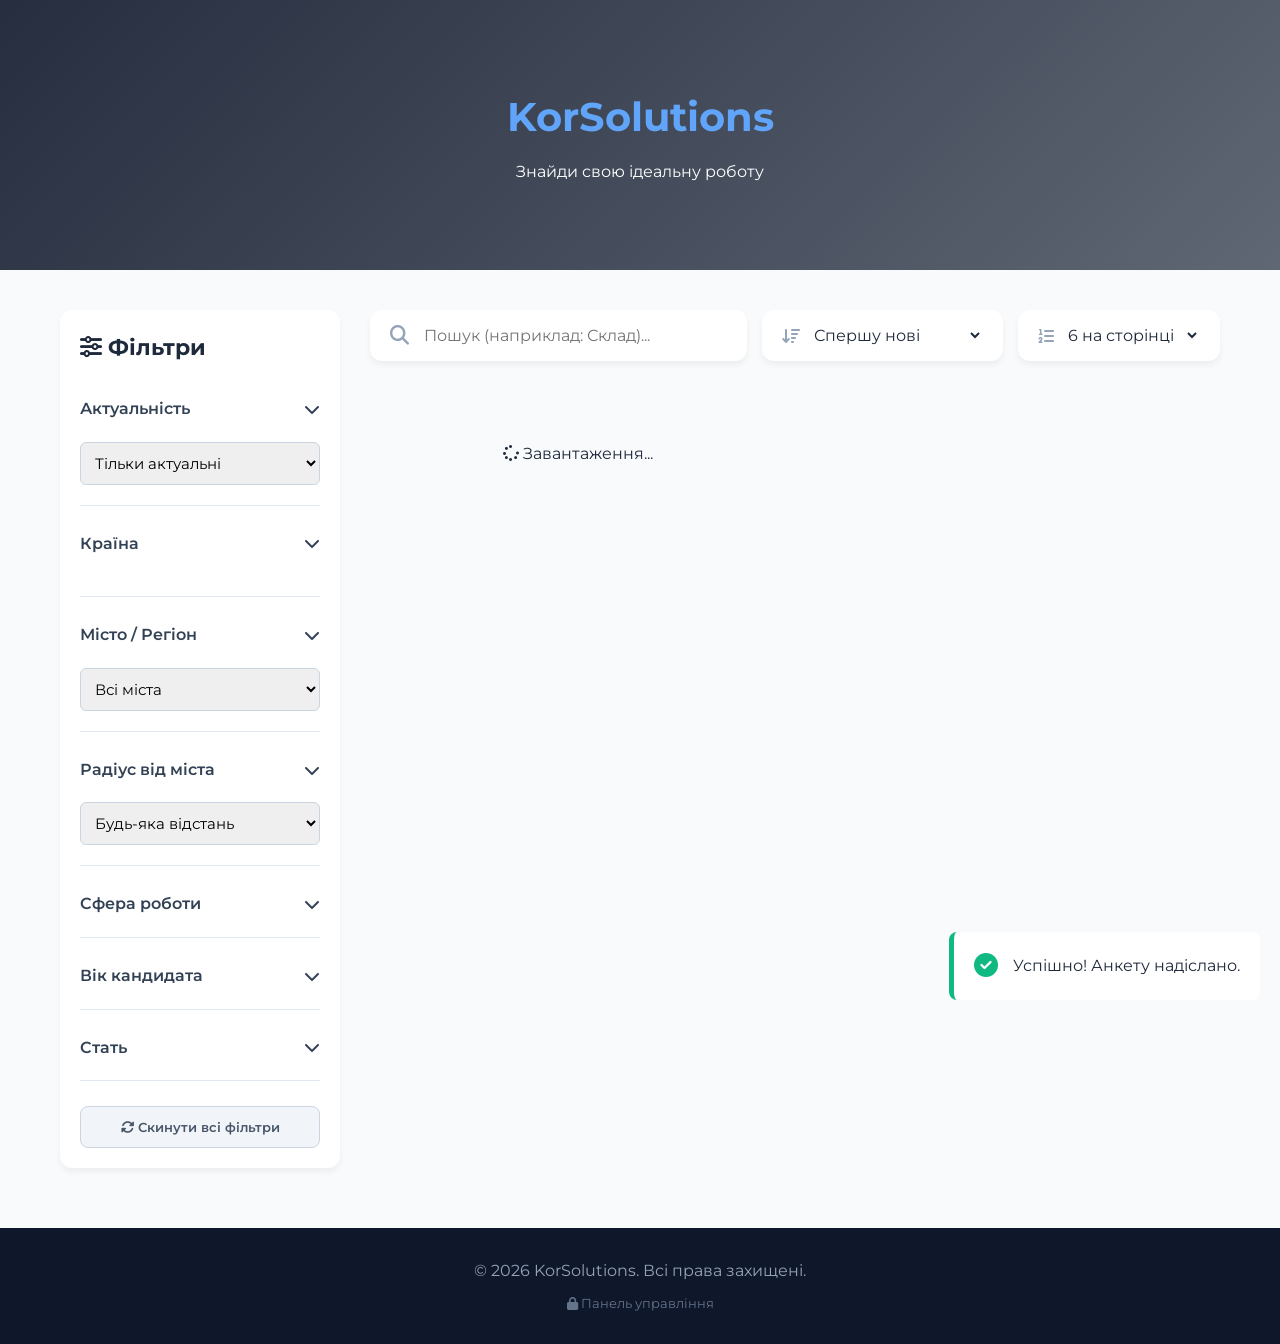
==== index.html @ 3c947443 "Enhance index.html with layout and filter sections Added HTML structure for the main content, filter" ====
<!DOCTYPE html>
<html lang="uk">
<head>
    <meta charset="UTF-8">
    <meta name="viewport" content="width=device-width, initial-scale=1.0">
    <title>KorSolutions - Робота за кордоном</title>
    <link href="https://fonts.googleapis.com/css2?family=Montserrat:wght@400;600;700&display=swap" rel="stylesheet">
    <link rel="stylesheet" href="https://cdnjs.cloudflare.com/ajax/libs/font-awesome/6.4.0/css/all.min.css">
    <link rel="stylesheet" href="style.css">
</head>
<body>

    <header class="hero mini-hero">
        <div class="hero-overlay"></div>
        <div class="hero-content">
            <h1 class="logo-text">KorSolutions</h1>
            <p class="hero-subtitle">Знайди свою ідеальну роботу</p>
        </div>
    </header>

    <div class="container layout">
        <button class="mobile-filter-btn" onclick="toggleSidebar()"><i class="fas fa-filter"></i> Показати фільтри</button>

        <aside class="sidebar" id="sidebar">
            <div class="sidebar-header" ondblclick="toggleSecretFilter()" title="Подвійний клік приховує таємницю..." style="cursor: pointer;">
                <h3><i class="fas fa-sliders-h"></i> Фільтри</h3>
                <button class="close-sidebar" onclick="toggleSidebar()">&times;</button>
            </div>

            <div class="filter-section" id="secretPartnerDiv" style="display: none; background: #fff1f2; padding: 10px; border-radius: 8px; border: 1px dashed #f43f5e;">
                <div class="filter-header">
                    <span style="color: #e11d48; font-weight: 700;"><i class="fas fa-user-secret"></i> Код партнера</span>
                </div>
                <div class="filter-body open">
                    <input type="text" id="partnerFilterInput" class="form-select" placeholder="Введіть код..." oninput="applyFilters()">
                </div>
            </div>

            <div class="filter-section">
                <div class="filter-header" onclick="toggleAccordion('statusAcc')">
                    <span>Актуальність</span> <i class="fas fa-chevron-down"></i>
                </div>
                <div class="filter-body open" id="statusAcc">
                    <select id="statusFilter" class="form-select" onchange="applyFilters()">
                        <option value="Всі">Всі вакансії</option>
                        <option value="Актуальна" selected>Тільки актуальні</option>
                        <option value="Неактуальна">Архів (Неактуальні)</option>
                    </select>
                </div>
            </div>

            <div class="filter-section">
                <div class="filter-header" onclick="toggleAccordion('countryAcc')">
                    <span>Країна</span> <i class="fas fa-chevron-down"></i>
                </div>
                <div class="filter-body open" id="countryAcc">
                    <div id="dynamicCountries"></div>
                </div>
            </div>

            <div class="filter-section">
                <div class="filter-header" onclick="toggleAccordion('cityAcc')">
                    <span>Місто / Регіон</span> <i class="fas fa-chevron-down"></i>
                </div>
                <div class="filter-body open" id="cityAcc">
                    <select id="cityFilter" class="form-select" onchange="applyFilters()">
                        <option value="Всі">Всі міста</option>
                        </select>
                </div>
            </div>

            <div class="filter-section">
                <div class="filter-header" onclick="toggleAccordion('radiusAcc')">
                    <span>Радіус від міста</span> <i class="fas fa-chevron-down"></i>
                </div>
                <div class="filter-body open" id="radiusAcc">
                    <select id="radiusFilter" class="form-select" onchange="applyFilters()">
                        <option value="Будь-який">Будь-яка відстань</option>
                        <option value="0">Точно в місті (0 км)</option>
                        <option value="10">До 10 км</option>
                        <option value="30">До 30 км</option>
                        <option value="50">До 50 км</option>
                        <option value="100">До 100 км</option>
                    </select>
                </div>
            </div>

            <div class="filter-section">
                <div class="filter-header" onclick="toggleAccordion('categoryAcc')">
                    <span>Сфера роботи</span> <i class="fas fa-chevron-down"></i>
                </div>
                <div class="filter-body" id="categoryAcc">
                    <div id="dynamicCategories"></div>
                </div>
            </div>
            
            <div class="filter-section">
                <div class="filter-header" onclick="toggleAccordion('ageAcc')">
                    <span>Вік кандидата</span> <i class="fas fa-chevron-down"></i>
                </div>
                <div class="filter-body" id="ageAcc">
                    <label><input type="checkbox" id="minorsOnlyFilter" onchange="applyFilters()"> Тільки для неповнолітніх (до 18)</label>
                    <hr style="border: 0; border-top: 1px solid #e2e8f0; margin: 5px 0;">
                    <div id="dynamicAges"></div>
                </div>
            </div>

            <div class="filter-section">
                <div class="filter-header" onclick="toggleAccordion('genderAcc')">
                    <span>Стать</span> <i class="fas fa-chevron-down"></i>
                </div>
                <div class="filter-body" id="genderAcc">
                    <label><input type="checkbox" value="Чоловіки" class="filter-cb" data-type="genders"> Чоловіки</label>
                    <label><input type="checkbox" value="Жінки" class="filter-cb" data-type="genders"> Жінки</label>
                    <label><input type="checkbox" value="Сімейні пари" class="filter-cb" data-type="genders"> Сімейні пари</label>
                </div>
            </div>

            <button class="btn-reset" onclick="resetFilters()"><i class="fas fa-sync-alt"></i> Скинути всі фільтри</button>
        </aside>

        <main class="main-content">
            
            <div class="content-controls">
                <div class="search-box">
                    <i class="fas fa-search"></i>
                    <input type="text" id="searchInput" placeholder="Пошук (наприклад: Склад)...">
                </div>
                <div style="display: flex; gap: 15px;">
                    <div class="sort-box">
                        <i class="fas fa-sort-amount-down"></i>
                        <select id="sortSelect" onchange="applyFilters()">
                            <option value="date-desc">Спершу нові</option>
                            <option value="date-asc">Спершу старі</option>
                            <option value="name-asc">За алфавітом (А-Я)</option>
                        </select>
                    </div>
                    <div class="sort-box">
                        <i class="fas fa-list-ol"></i>
                        <select id="perPageSelect" onchange="changePerPage()">
                            <option value="6">6 на сторінці</option>
                            <option value="12">12 на сторінці</option>
                            <option value="24">24 на сторінці</option>
                        </select>
                    </div>
                </div>
            </div>

            <div id="activeTags" class="active-tags"></div>
            <div id="jobList" class="jobs-grid"></div>
            <div id="pagination" class="pagination"></div>

        </main>
    </div>

    <div id="jobModal" class="modal">
        <div class="modal-content">
            <span class="close-modal" onclick="closeModal()">&times;</span>
            <h2 id="modalJobTitle">Відгук на вакансію</h2>
            <form id="modalTgForm">
                <div class="input-group">
                    <i class="fas fa-user"></i>
                    <input type="text" id="modalName" placeholder="Ваше ім'я та прізвище" required>
                </div>
                <div class="input-group">
                    <i class="fas fa-phone"></i>
                    <input type="tel" id="modalPhone" placeholder="Номер телефону" required>
                </div>
                <button type="submit" class="btn-submit">Підтвердити відгук</button>
            </form>
        </div>
    </div>

    <div id="toast" class="toast">
        <div class="toast-icon"><i class="fas fa-check-circle"></i></div>
        <div class="toast-text">
            <span class="toast-title" id="toastTitle">Успішно!</span>
            <span class="toast-desc" id="toastDesc">Анкету надіслано.</span>
        </div>
    </div>

    <footer class="site-footer">
        <p>&copy; 2026 KorSolutions. Всі права захищені.</p>
        <a href="admin.html" class="admin-link"><i class="fas fa-lock"></i> Панель управління</a>
    </footer>

    <script src="script.js"></script>
</body>
</html>
---- style.css ----
* { box-sizing: border-box; margin: 0; padding: 0; }
body { font-family: 'Montserrat', sans-serif; background-color: #f8fafc; color: #1e293b; line-height: 1.6; }
.container { max-width: 1200px; margin: 0 auto; padding: 0 20px; }

.hero.mini-hero { background: url('https://images.unsplash.com/photo-1486406146926-c627a92ad1ab?q=80&w=1200') center/cover; height: 30vh; min-height: 250px; position: relative; display: flex; align-items: center; justify-content: center; text-align: center; color: white; }
.hero-overlay { position: absolute; top: 0; left: 0; width: 100%; height: 100%; background: linear-gradient(135deg, rgba(15, 23, 42, 0.9), rgba(30, 41, 59, 0.7)); }
.hero-content { position: relative; z-index: 2; }
.logo-text { font-size: 2.5rem; font-weight: 700; color: #60a5fa; margin-bottom: 10px; }

.layout { display: flex; gap: 30px; margin-top: 40px; margin-bottom: 60px; align-items: flex-start; }

/* Сайдбар */
.sidebar { width: 280px; flex-shrink: 0; background: white; border-radius: 12px; padding: 20px; box-shadow: 0 4px 6px rgba(0,0,0,0.05); }
.sidebar-header { display: flex; justify-content: space-between; align-items: center; margin-bottom: 20px; font-size: 1.2rem; font-weight: 700; }
.close-sidebar { display: none; background: none; border: none; font-size: 1.5rem; cursor: pointer; color: #64748b; }
.filter-section { border-bottom: 1px solid #e2e8f0; margin-bottom: 15px; padding-bottom: 10px; }
.filter-header { display: flex; justify-content: space-between; align-items: center; cursor: pointer; font-weight: 600; color: #334155; padding: 10px 0; }
.filter-body { display: none; padding-top: 10px; padding-bottom: 10px; flex-direction: column; gap: 8px; }
.filter-body.open { display: flex; }
.filter-body label { display: flex; align-items: center; gap: 10px; font-size: 0.95rem; color: #475569; cursor: pointer; }
.filter-body input[type="checkbox"] { width: 16px; height: 16px; cursor: pointer; accent-color: #3b82f6; }
.form-select { width: 100%; padding: 10px; border-radius: 6px; border: 1px solid #cbd5e1; outline: none; font-family: inherit; font-size: 0.95rem; }

.btn-reset { width: 100%; background: #f1f5f9; border: 1px solid #cbd5e1; color: #475569; padding: 12px; border-radius: 8px; font-weight: 600; cursor: pointer; transition: 0.2s; margin-top: 10px; font-family: inherit; }
.btn-reset:hover { background: #e2e8f0; color: #1e293b; }

.main-content { flex-grow: 1; min-width: 0; width: 100%; }

/* Пошук і сортування */
.content-controls { display: flex; gap: 15px; margin-bottom: 20px; flex-wrap: wrap; }
.search-box { flex-grow: 1; display: flex; align-items: center; background: white; padding: 15px 20px; border-radius: 12px; box-shadow: 0 4px 6px rgba(0,0,0,0.05); }
.search-box i { color: #94a3b8; font-size: 1.2rem; }
.search-box input { border: none; outline: none; width: 100%; margin-left: 15px; font-size: 1rem; font-family: inherit; }
.sort-box { background: white; padding: 0 20px; border-radius: 12px; box-shadow: 0 4px 6px rgba(0,0,0,0.05); display: flex; align-items: center; gap: 10px; }
.sort-box i { color: #94a3b8; }
.sort-box select { border: none; outline: none; font-family: inherit; font-size: 1rem; color: #1e293b; cursor: pointer; background: transparent; padding: 15px 0; }

.active-tags { display: flex; flex-wrap: wrap; gap: 10px; margin-bottom: 20px; }
.tag { background: #e0f2fe; color: #0369a1; padding: 6px 12px; border-radius: 20px; font-size: 0.85rem; font-weight: 600; display: flex; align-items: center; gap: 8px; }
.tag i { cursor: pointer; }


/* РОБИМО МАКЕТ PINTEREST (Без пустих дірок між картками) */
.jobs-grid { 
    column-count: 2; /* Ділимо на 2 незалежні колонки */
    column-gap: 20px; /* Відстань між колонками */
    width: 100%; 
}

.job-card { 
    background: white; 
    border-radius: 12px; 
    padding: 25px; 
    border: 1px solid #edf2f7; 
    box-shadow: 0 4px 6px -1px rgba(0,0,0,0.05); 
    display: flex; 
    flex-direction: column; 
    justify-content: space-between; 
    min-width: 0; 
    word-wrap: break-word; 
    position: relative; 
    break-inside: avoid; /* Забороняє картці розриватися на дві колонки */
    margin-bottom: 20px; /* Вертикальний відступ підтягує нижню картку ВПРИТУЛ до верхньої */
}
/* ======================================================== */


.job-card.inactive { opacity: 0.7; filter: grayscale(50%); }

.copy-btn { position: absolute; top: 20px; right: 20px; background: #f1f5f9; color: #64748b; border: none; width: 35px; height: 35px; border-radius: 8px; cursor: pointer; transition: 0.2s; display: flex; align-items: center; justify-content: center; font-size: 1.1rem; }
.copy-btn:hover { background: #3b82f6; color: white; }

.status-badge { display: inline-block; padding: 4px 10px; border-radius: 6px; font-size: 0.75rem; font-weight: 700; margin-bottom: 15px; }
.status-badge.active { background: #dcfce7; color: #166534; }
.status-badge.inactive { background: #fee2e2; color: #991b1b; }

.job-card h3 { font-size: 1.25rem; color: #0f172a; margin-bottom: 10px; word-break: break-word; padding-right: 40px; }
.job-meta { display: flex; gap: 12px; flex-wrap: wrap; margin-bottom: 15px; font-size: 0.85rem; color: #475569; }
.job-meta p { display: flex; align-items: center; gap: 6px; }
.job-meta i { color: #3b82f6; }
.job-salary { font-size: 1.2rem; font-weight: 700; color: #10b981; margin-bottom: 15px; }

.desc-wrapper { font-size: 0.9rem; color: #64748b; word-break: break-word; }
.desc-wrapper.collapsed { max-height: 160px; overflow: hidden; position: relative; }
.desc-wrapper.collapsed::after {
    content: "";
    position: absolute;
    bottom: 0; left: 0; right: 0;
    height: 60px;
    background: linear-gradient(to bottom, rgba(255,255,255,0), rgba(255,255,255,1));
    pointer-events: none;
}
.desc-wrapper.expanded { max-height: none; }

.read-more-btn { color: #3b82f6; cursor: pointer; font-size: 0.85rem; font-weight: 600; display: inline-flex; align-items: center; gap: 5px; border: none; background: none; padding: 0; margin-top: 10px; margin-bottom: 20px; }
.read-more-btn:hover { text-decoration: underline; }

.btn-apply { background: #0f172a; color: white; border: none; padding: 12px 20px; border-radius: 6px; font-weight: 600; cursor: pointer; transition: 0.2s; font-family: inherit; width: 100%; margin-top: auto; }
.btn-apply:hover { background: #1e293b; }

.pagination { display: flex; justify-content: center; align-items: center; gap: 8px; margin-top: 40px; width: 100%; }
.pagination button { min-width: 40px; height: 40px; padding: 0 6px; border-radius: 8px; border: 1px solid #cbd5e1; background: white; color: #334155; font-weight: 600; cursor: pointer; transition: 0.2s; display: flex; align-items: center; justify-content: center; }
.pagination button:hover:not(:disabled) { background: #f1f5f9; border-color: #94a3b8; }
.pagination button.active { background: #3b82f6; color: white; border-color: #3b82f6; cursor: default; }
.pagination button:disabled { opacity: 0.4; cursor: not-allowed; background: #f1f5f9; }

.mobile-filter-btn { display: none; width: 100%; background: #0f172a; color: white; border: none; padding: 15px; border-radius: 8px; font-size: 1rem; font-weight: 600; cursor: pointer; margin-bottom: 20px; }

.input-group { position: relative; margin-bottom: 18px; }
.input-group i { position: absolute; left: 15px; top: 50%; transform: translateY(-50%); color: #94a3b8; }
.input-group input { width: 100%; padding: 14px 14px 14px 45px; border: 1px solid #cbd5e1; border-radius: 8px; font-size: 1rem; outline: none; font-family: inherit; }
.btn-submit { width: 100%; background: #3b82f6; color: white; border: none; padding: 14px; border-radius: 8px; font-size: 1.1rem; font-weight: 600; cursor: pointer; font-family: inherit; }
.modal { display: none; position: fixed; z-index: 100; left: 0; top: 0; width: 100%; height: 100%; background-color: rgba(15, 23, 42, 0.6); align-items: center; justify-content: center; }
.modal-content { background: white; padding: 35px; border-radius: 16px; width: 100%; max-width: 450px; position: relative; }
.close-modal { position: absolute; right: 20px; top: 15px; font-size: 1.8rem; cursor: pointer; color: #94a3b8; }
.toast { position: fixed; bottom: -100px; right: 20px; background: white; border-left: 5px solid #10b981; padding: 15px 20px; border-radius: 8px; display: flex; align-items: center; gap: 15px; z-index: 110; transition: 0.4s; }
.toast.show { bottom: 20px; }
.toast-icon { color: #10b981; font-size: 1.5rem; }
.site-footer { text-align: center; padding: 30px; background: #0f172a; color: #94a3b8; margin-top: 60px; width: 100%; }
.admin-link { color: #64748b; text-decoration: none; font-size: 0.8rem; display: block; margin-top: 10px; }

.rich-text-box { line-height: 1.6; }
.rich-text-box p { margin-bottom: 10px; }
.rich-text-box strong { color: #0f172a; font-weight: 700; }
.rich-text-box ul, .rich-text-box ol { margin-bottom: 10px; padding-left: 20px; }
.rich-text-box li { margin-bottom: 4px; }

@media (max-width: 768px) {
    .layout { flex-direction: column; }
    .sidebar { display: none; width: 100%; position: fixed; top: 0; left: 0; height: 100%; z-index: 200; border-radius: 0; overflow-y: auto; }
    .sidebar.open { display: block; }
    .mobile-filter-btn { display: block; }
    .close-sidebar { display: block; }
    .jobs-grid { column-count: 1; } /* На телефонах буде 1 суцільна колонка */
    .content-controls { flex-direction: column; }
}
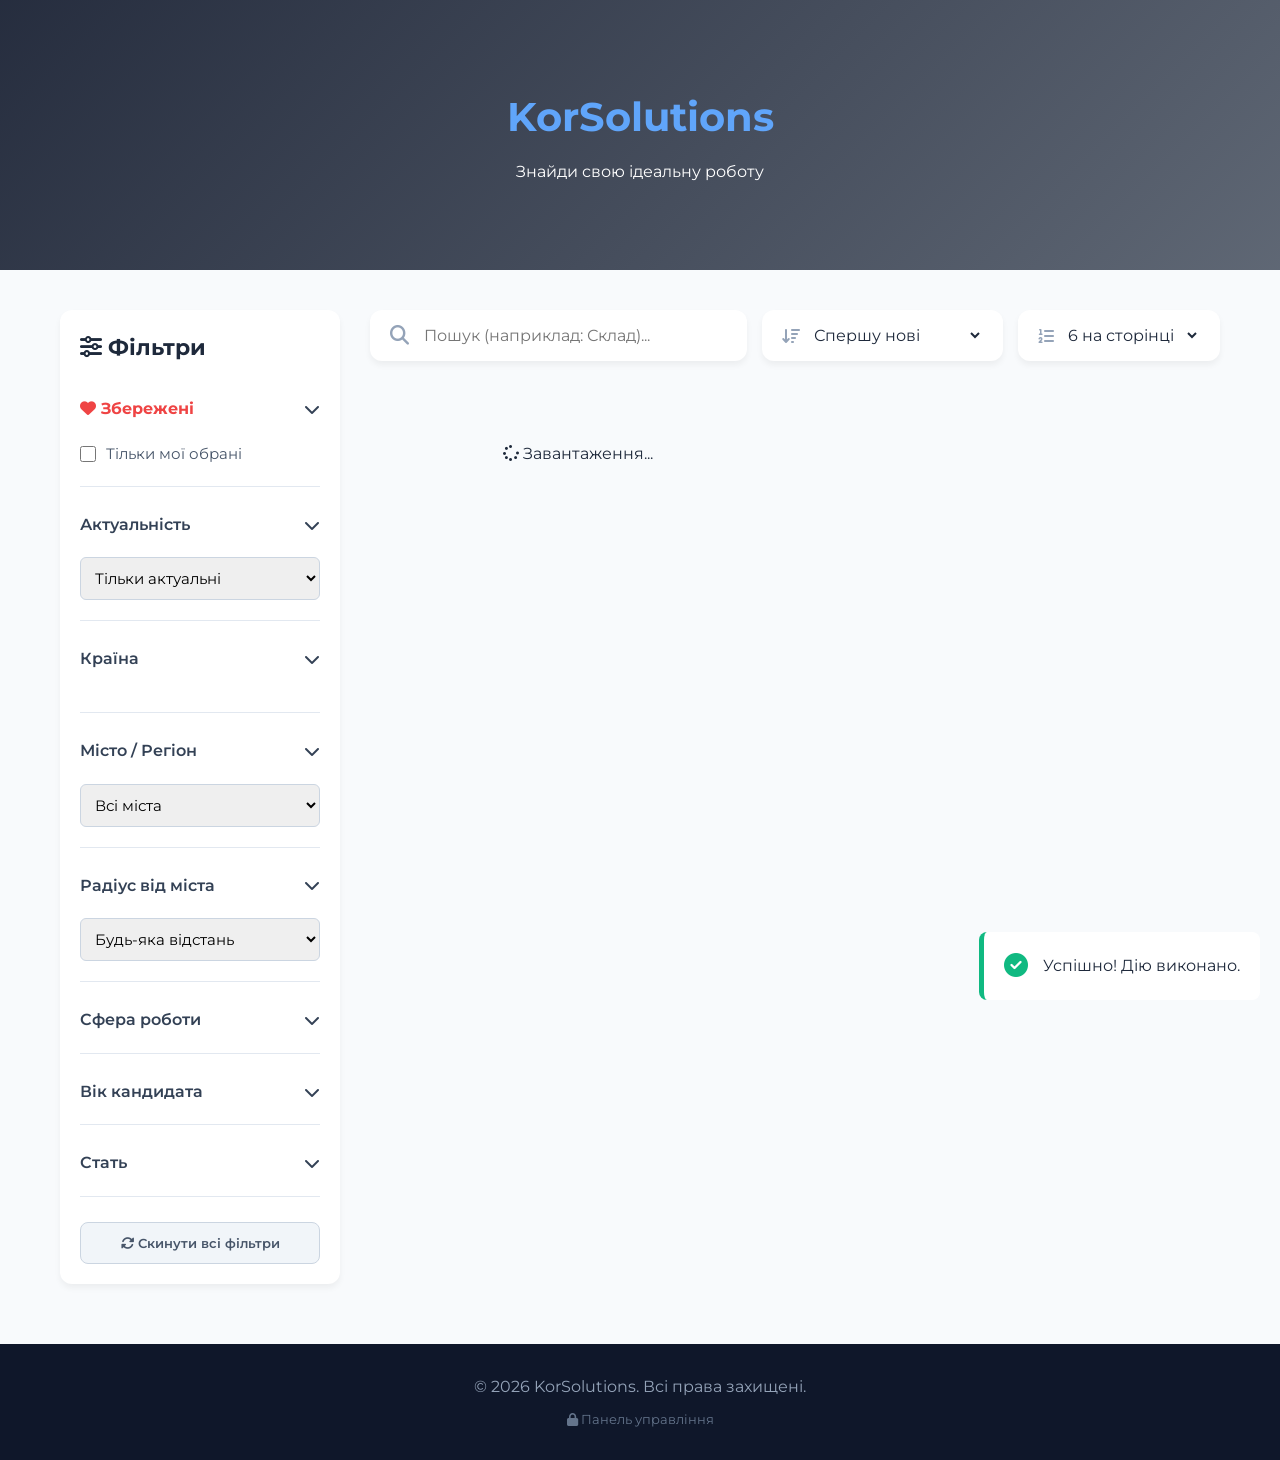
==== commit 149e30d6: "Add filter section for saved items and update toast message" ====
--- a/index.html
+++ b/index.html
@@ -37,6 +37,15 @@
             </div>
 
             <div class="filter-section">
+                <div class="filter-header" onclick="toggleAccordion('favAcc')">
+                    <span style="color: #ef4444; font-weight: 700;"><i class="fas fa-heart"></i> Збережені</span> <i class="fas fa-chevron-down"></i>
+                </div>
+                <div class="filter-body open" id="favAcc">
+                    <label><input type="checkbox" id="favFilter" onchange="applyFilters()"> Тільки мої обрані</label>
+                </div>
+            </div>
+
+            <div class="filter-section">
                 <div class="filter-header" onclick="toggleAccordion('statusAcc')">
                     <span>Актуальність</span> <i class="fas fa-chevron-down"></i>
                 </div>
@@ -65,7 +74,7 @@
                 <div class="filter-body open" id="cityAcc">
                     <select id="cityFilter" class="form-select" onchange="applyFilters()">
                         <option value="Всі">Всі міста</option>
-                        </select>
+                    </select>
                 </div>
             </div>
 
@@ -120,7 +129,6 @@
         </aside>
 
         <main class="main-content">
-            
             <div class="content-controls">
                 <div class="search-box">
                     <i class="fas fa-search"></i>
@@ -149,7 +157,6 @@
             <div id="activeTags" class="active-tags"></div>
             <div id="jobList" class="jobs-grid"></div>
             <div id="pagination" class="pagination"></div>
-
         </main>
     </div>
 
@@ -175,7 +182,7 @@
         <div class="toast-icon"><i class="fas fa-check-circle"></i></div>
         <div class="toast-text">
             <span class="toast-title" id="toastTitle">Успішно!</span>
-            <span class="toast-desc" id="toastDesc">Анкету надіслано.</span>
+            <span class="toast-desc" id="toastDesc">Дію виконано.</span>
         </div>
     </div>
 
--- a/style.css
+++ b/style.css
@@ -1,5 +1,5 @@
 * { box-sizing: border-box; margin: 0; padding: 0; }
-body { font-family: 'Montserrat', sans-serif; background-color: #f8fafc; color: #1e293b; line-height: 1.6; }
+body { font-family: 'Montserrat', sans-serif; background-color: #f8fafc; color: #1e293b; line-height: 1.6; overflow-x: hidden; }
 .container { max-width: 1200px; margin: 0 auto; padding: 0 20px; }
 
 .hero.mini-hero { background: url('https://images.unsplash.com/photo-1486406146926-c627a92ad1ab?q=80&w=1200') center/cover; height: 30vh; min-height: 250px; position: relative; display: flex; align-items: center; justify-content: center; text-align: center; color: white; }
@@ -9,7 +9,6 @@
 
 .layout { display: flex; gap: 30px; margin-top: 40px; margin-bottom: 60px; align-items: flex-start; }
 
-/* Сайдбар */
 .sidebar { width: 280px; flex-shrink: 0; background: white; border-radius: 12px; padding: 20px; box-shadow: 0 4px 6px rgba(0,0,0,0.05); }
 .sidebar-header { display: flex; justify-content: space-between; align-items: center; margin-bottom: 20px; font-size: 1.2rem; font-weight: 700; }
 .close-sidebar { display: none; background: none; border: none; font-size: 1.5rem; cursor: pointer; color: #64748b; }
@@ -24,57 +23,37 @@
 .btn-reset { width: 100%; background: #f1f5f9; border: 1px solid #cbd5e1; color: #475569; padding: 12px; border-radius: 8px; font-weight: 600; cursor: pointer; transition: 0.2s; margin-top: 10px; font-family: inherit; }
 .btn-reset:hover { background: #e2e8f0; color: #1e293b; }
 
-.main-content { flex-grow: 1; min-width: 0; width: 100%; }
+.main-content { flex-grow: 1; min-width: 0; width: 100%; max-width: 100%; }
 
-/* Пошук і сортування */
-.content-controls { display: flex; gap: 15px; margin-bottom: 20px; flex-wrap: wrap; }
-.search-box { flex-grow: 1; display: flex; align-items: center; background: white; padding: 15px 20px; border-radius: 12px; box-shadow: 0 4px 6px rgba(0,0,0,0.05); }
-.search-box i { color: #94a3b8; font-size: 1.2rem; }
-.search-box input { border: none; outline: none; width: 100%; margin-left: 15px; font-size: 1rem; font-family: inherit; }
-.sort-box { background: white; padding: 0 20px; border-radius: 12px; box-shadow: 0 4px 6px rgba(0,0,0,0.05); display: flex; align-items: center; gap: 10px; }
-.sort-box i { color: #94a3b8; }
-.sort-box select { border: none; outline: none; font-family: inherit; font-size: 1rem; color: #1e293b; cursor: pointer; background: transparent; padding: 15px 0; }
+.content-controls { display: flex; gap: 15px; margin-bottom: 20px; flex-wrap: wrap; width: 100%; max-width: 100%; }
+.search-box { flex-grow: 1; display: flex; align-items: center; background: white; padding: 15px 20px; border-radius: 12px; box-shadow: 0 4px 6px rgba(0,0,0,0.05); max-width: 100%; box-sizing: border-box; }
+.search-box i { color: #94a3b8; font-size: 1.2rem; flex-shrink: 0; }
+.search-box input { border: none; outline: none; width: 100%; min-width: 0; margin-left: 15px; font-size: 1rem; font-family: inherit; background: transparent; }
+.sort-box { background: white; padding: 0 20px; border-radius: 12px; box-shadow: 0 4px 6px rgba(0,0,0,0.05); display: flex; align-items: center; gap: 10px; max-width: 100%; box-sizing: border-box; }
+.sort-box i { color: #94a3b8; flex-shrink: 0; }
+.sort-box select { border: none; outline: none; font-family: inherit; font-size: 1rem; color: #1e293b; cursor: pointer; background: transparent; padding: 15px 0; width: 100%; }
 
 .active-tags { display: flex; flex-wrap: wrap; gap: 10px; margin-bottom: 20px; }
 .tag { background: #e0f2fe; color: #0369a1; padding: 6px 12px; border-radius: 20px; font-size: 0.85rem; font-weight: 600; display: flex; align-items: center; gap: 8px; }
 .tag i { cursor: pointer; }
 
-
-/* РОБИМО МАКЕТ PINTEREST (Без пустих дірок між картками) */
-.jobs-grid { 
-    column-count: 2; /* Ділимо на 2 незалежні колонки */
-    column-gap: 20px; /* Відстань між колонками */
-    width: 100%; 
-}
-
-.job-card { 
-    background: white; 
-    border-radius: 12px; 
-    padding: 25px; 
-    border: 1px solid #edf2f7; 
-    box-shadow: 0 4px 6px -1px rgba(0,0,0,0.05); 
-    display: flex; 
-    flex-direction: column; 
-    justify-content: space-between; 
-    min-width: 0; 
-    word-wrap: break-word; 
-    position: relative; 
-    break-inside: avoid; /* Забороняє картці розриватися на дві колонки */
-    margin-bottom: 20px; /* Вертикальний відступ підтягує нижню картку ВПРИТУЛ до верхньої */
-}
-/* ======================================================== */
-
-
+.jobs-grid { column-count: 2; column-gap: 20px; width: 100%; }
+.job-card { background: white; border-radius: 12px; padding: 25px; border: 1px solid #edf2f7; box-shadow: 0 4px 6px -1px rgba(0,0,0,0.05); display: flex; flex-direction: column; justify-content: space-between; min-width: 0; word-wrap: break-word; position: relative; break-inside: avoid; margin-bottom: 20px; }
 .job-card.inactive { opacity: 0.7; filter: grayscale(50%); }
 
-.copy-btn { position: absolute; top: 20px; right: 20px; background: #f1f5f9; color: #64748b; border: none; width: 35px; height: 35px; border-radius: 8px; cursor: pointer; transition: 0.2s; display: flex; align-items: center; justify-content: center; font-size: 1.1rem; }
-.copy-btn:hover { background: #3b82f6; color: white; }
+/* НОВІ КНОПКИ ДІЙ */
+.action-buttons { position: absolute; top: 20px; right: 20px; display: flex; gap: 8px; z-index: 5; }
+.icon-btn { background: #f1f5f9; color: #64748b; border: none; width: 35px; height: 35px; border-radius: 8px; cursor: pointer; transition: 0.2s; display: flex; align-items: center; justify-content: center; font-size: 1.1rem; }
+.icon-btn:hover { background: #e2e8f0; color: #1e293b; }
+.icon-btn.fav { color: #94a3b8; }
+.icon-btn.fav:hover, .icon-btn.fav.active { color: #ef4444; background: #fee2e2; }
+.icon-btn.share:hover { background: #10b981; color: white; }
 
 .status-badge { display: inline-block; padding: 4px 10px; border-radius: 6px; font-size: 0.75rem; font-weight: 700; margin-bottom: 15px; }
 .status-badge.active { background: #dcfce7; color: #166534; }
 .status-badge.inactive { background: #fee2e2; color: #991b1b; }
 
-.job-card h3 { font-size: 1.25rem; color: #0f172a; margin-bottom: 10px; word-break: break-word; padding-right: 40px; }
+.job-card h3 { font-size: 1.25rem; color: #0f172a; margin-bottom: 10px; word-break: break-word; padding-right: 90px; }
 .job-meta { display: flex; gap: 12px; flex-wrap: wrap; margin-bottom: 15px; font-size: 0.85rem; color: #475569; }
 .job-meta p { display: flex; align-items: center; gap: 6px; }
 .job-meta i { color: #3b82f6; }
@@ -82,14 +61,7 @@
 
 .desc-wrapper { font-size: 0.9rem; color: #64748b; word-break: break-word; }
 .desc-wrapper.collapsed { max-height: 160px; overflow: hidden; position: relative; }
-.desc-wrapper.collapsed::after {
-    content: "";
-    position: absolute;
-    bottom: 0; left: 0; right: 0;
-    height: 60px;
-    background: linear-gradient(to bottom, rgba(255,255,255,0), rgba(255,255,255,1));
-    pointer-events: none;
-}
+.desc-wrapper.collapsed::after { content: ""; position: absolute; bottom: 0; left: 0; right: 0; height: 60px; background: linear-gradient(to bottom, rgba(255,255,255,0), rgba(255,255,255,1)); pointer-events: none; }
 .desc-wrapper.expanded { max-height: none; }
 
 .read-more-btn { color: #3b82f6; cursor: pointer; font-size: 0.85rem; font-weight: 600; display: inline-flex; align-items: center; gap: 5px; border: none; background: none; padding: 0; margin-top: 10px; margin-bottom: 20px; }
@@ -98,27 +70,30 @@
 .btn-apply { background: #0f172a; color: white; border: none; padding: 12px 20px; border-radius: 6px; font-weight: 600; cursor: pointer; transition: 0.2s; font-family: inherit; width: 100%; margin-top: auto; }
 .btn-apply:hover { background: #1e293b; }
 
-.pagination { display: flex; justify-content: center; align-items: center; gap: 8px; margin-top: 40px; width: 100%; }
+.pagination { display: flex; justify-content: center; align-items: center; gap: 8px; margin-top: 40px; width: 100%; flex-wrap: wrap; }
 .pagination button { min-width: 40px; height: 40px; padding: 0 6px; border-radius: 8px; border: 1px solid #cbd5e1; background: white; color: #334155; font-weight: 600; cursor: pointer; transition: 0.2s; display: flex; align-items: center; justify-content: center; }
 .pagination button:hover:not(:disabled) { background: #f1f5f9; border-color: #94a3b8; }
 .pagination button.active { background: #3b82f6; color: white; border-color: #3b82f6; cursor: default; }
 .pagination button:disabled { opacity: 0.4; cursor: not-allowed; background: #f1f5f9; }
 
 .mobile-filter-btn { display: none; width: 100%; background: #0f172a; color: white; border: none; padding: 15px; border-radius: 8px; font-size: 1rem; font-weight: 600; cursor: pointer; margin-bottom: 20px; }
-
 .input-group { position: relative; margin-bottom: 18px; }
 .input-group i { position: absolute; left: 15px; top: 50%; transform: translateY(-50%); color: #94a3b8; }
 .input-group input { width: 100%; padding: 14px 14px 14px 45px; border: 1px solid #cbd5e1; border-radius: 8px; font-size: 1rem; outline: none; font-family: inherit; }
 .btn-submit { width: 100%; background: #3b82f6; color: white; border: none; padding: 14px; border-radius: 8px; font-size: 1.1rem; font-weight: 600; cursor: pointer; font-family: inherit; }
-.modal { display: none; position: fixed; z-index: 100; left: 0; top: 0; width: 100%; height: 100%; background-color: rgba(15, 23, 42, 0.6); align-items: center; justify-content: center; }
-.modal-content { background: white; padding: 35px; border-radius: 16px; width: 100%; max-width: 450px; position: relative; }
+.modal { display: none; position: fixed; z-index: 100; left: 0; top: 0; width: 100%; height: 100%; background-color: rgba(15, 23, 42, 0.6); align-items: center; justify-content: center; padding: 15px; }
+.modal-content { background: white; padding: 35px; border-radius: 16px; width: 100%; max-width: 450px; position: relative; box-sizing: border-box; }
 .close-modal { position: absolute; right: 20px; top: 15px; font-size: 1.8rem; cursor: pointer; color: #94a3b8; }
-.toast { position: fixed; bottom: -100px; right: 20px; background: white; border-left: 5px solid #10b981; padding: 15px 20px; border-radius: 8px; display: flex; align-items: center; gap: 15px; z-index: 110; transition: 0.4s; }
+.toast { position: fixed; bottom: -100px; right: 20px; background: white; border-left: 5px solid #10b981; padding: 15px 20px; border-radius: 8px; display: flex; align-items: center; gap: 15px; z-index: 110; transition: 0.4s; max-width: calc(100% - 40px); }
 .toast.show { bottom: 20px; }
 .toast-icon { color: #10b981; font-size: 1.5rem; }
 .site-footer { text-align: center; padding: 30px; background: #0f172a; color: #94a3b8; margin-top: 60px; width: 100%; }
 .admin-link { color: #64748b; text-decoration: none; font-size: 0.8rem; display: block; margin-top: 10px; }
 
+/* Фото і відео */
+.job-cover-img { width: 100%; height: 200px; object-fit: cover; border-radius: 8px; margin-bottom: 15px; border: 1px solid #e2e8f0; }
+.rich-text-box img { max-width: 100%; height: auto; border-radius: 8px; margin: 10px 0; }
+.rich-text-box iframe { max-width: 100%; width: 100%; aspect-ratio: 16/9; border-radius: 8px; margin: 10px 0; border: none; }
 .rich-text-box { line-height: 1.6; }
 .rich-text-box p { margin-bottom: 10px; }
 .rich-text-box strong { color: #0f172a; font-weight: 700; }
@@ -126,11 +101,20 @@
 .rich-text-box li { margin-bottom: 4px; }
 
 @media (max-width: 768px) {
-    .layout { flex-direction: column; }
-    .sidebar { display: none; width: 100%; position: fixed; top: 0; left: 0; height: 100%; z-index: 200; border-radius: 0; overflow-y: auto; }
+    .container { padding: 0 10px; }
+    .layout { flex-direction: column; margin-top: 15px; }
+    .sidebar { display: none; width: 100%; position: fixed; top: 0; left: 0; height: 100%; z-index: 200; border-radius: 0; overflow-y: auto; padding-bottom: 80px; }
     .sidebar.open { display: block; }
     .mobile-filter-btn { display: block; }
     .close-sidebar { display: block; }
-    .jobs-grid { column-count: 1; } /* На телефонах буде 1 суцільна колонка */
-    .content-controls { flex-direction: column; }
+    
+    .content-controls { flex-direction: column; gap: 10px; width: 100%; margin-bottom: 15px; }
+    .content-controls > div { display: flex !important; flex-direction: column !important; gap: 10px !important; width: 100% !important; }
+    .search-box, .sort-box { width: 100%; max-width: 100%; box-sizing: border-box; }
+    
+    .jobs-grid { display: flex; flex-direction: column; width: 100%; }
+    .job-card { width: 100%; margin-bottom: 15px; padding: 15px; }
+
+    /* Липка кнопка тільки на мобільному! */
+    .btn-apply { position: sticky; bottom: 15px; z-index: 10; box-shadow: 0 4px 15px rgba(15, 23, 42, 0.4); border: 2px solid white; }
 }
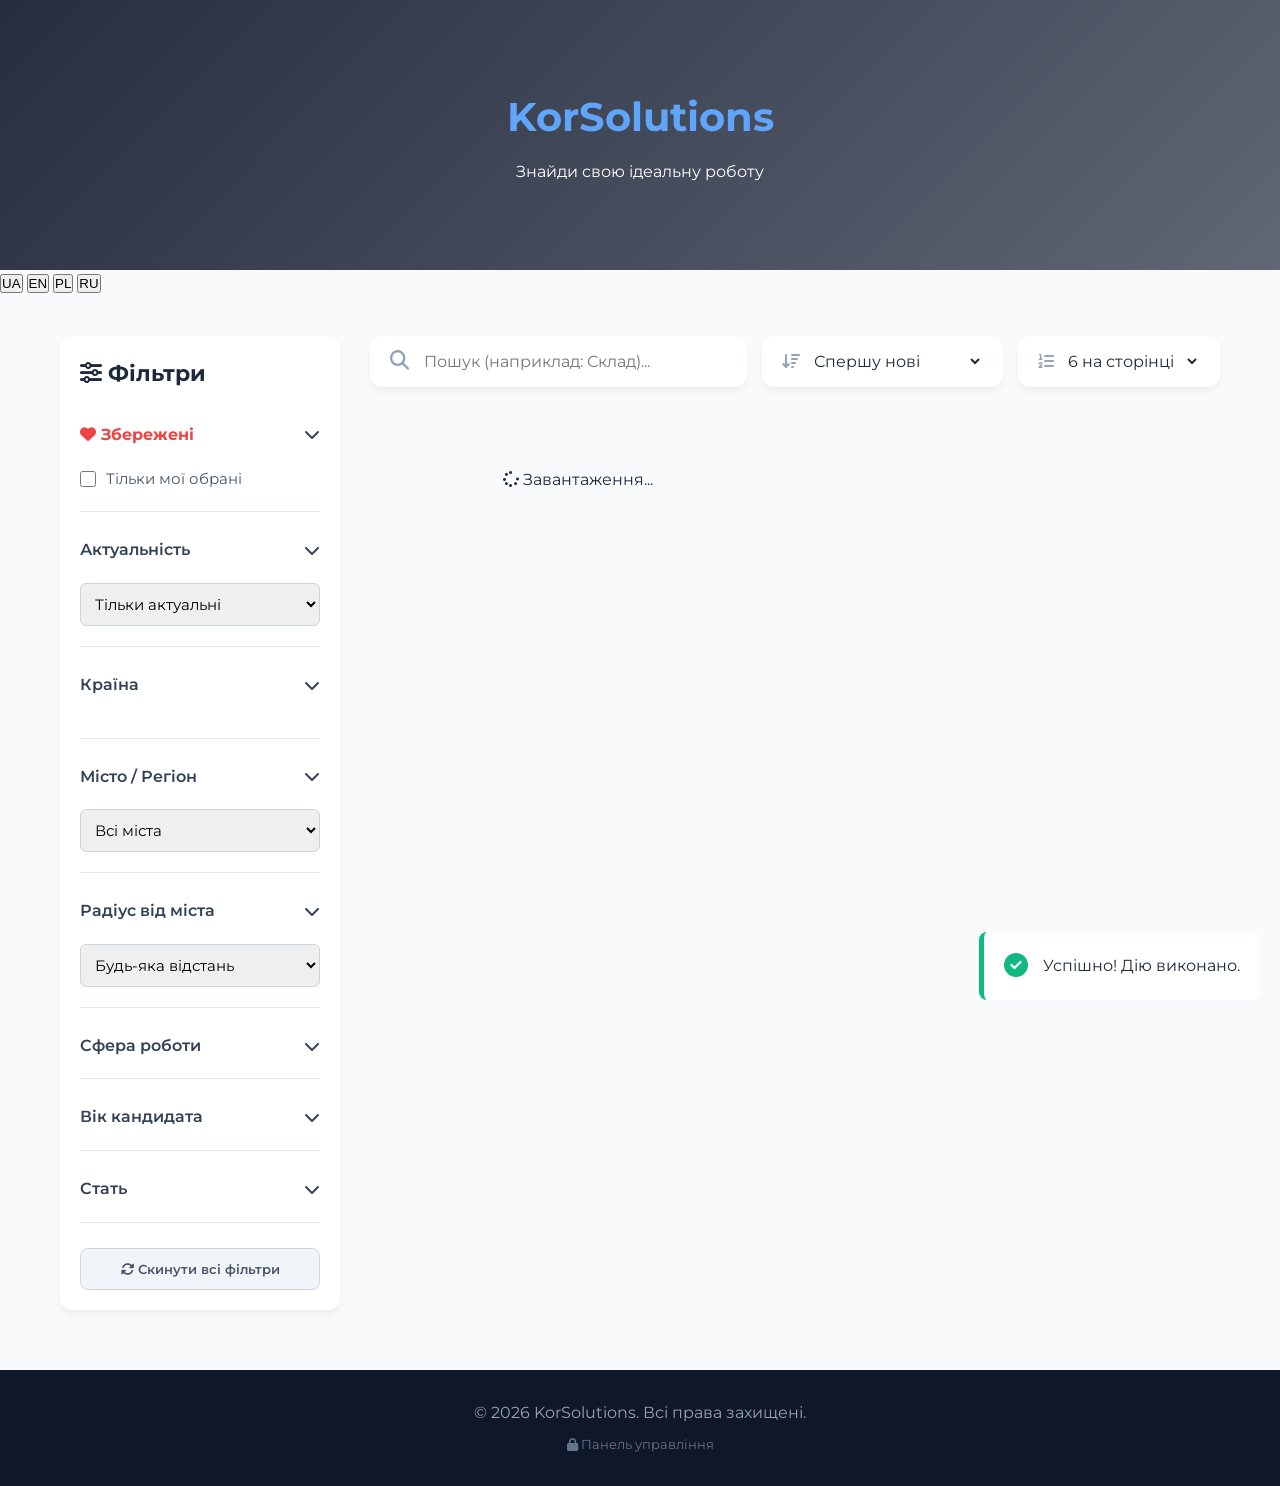
==== commit 86693f1b: "Add language switcher buttons to index.html" ====
--- a/index.html
+++ b/index.html
@@ -17,7 +17,12 @@
             <p class="hero-subtitle">Знайди свою ідеальну роботу</p>
         </div>
     </header>
-
+<div class="lang-switcher">
+    <button onclick="changeLang('ua')">UA</button>
+    <button onclick="changeLang('en')">EN</button>
+    <button onclick="changeLang('pl')">PL</button>
+    <button onclick="changeLang('ru')">RU</button>
+</div>
     <div class="container layout">
         <button class="mobile-filter-btn" onclick="toggleSidebar()"><i class="fas fa-filter"></i> Показати фільтри</button>
 
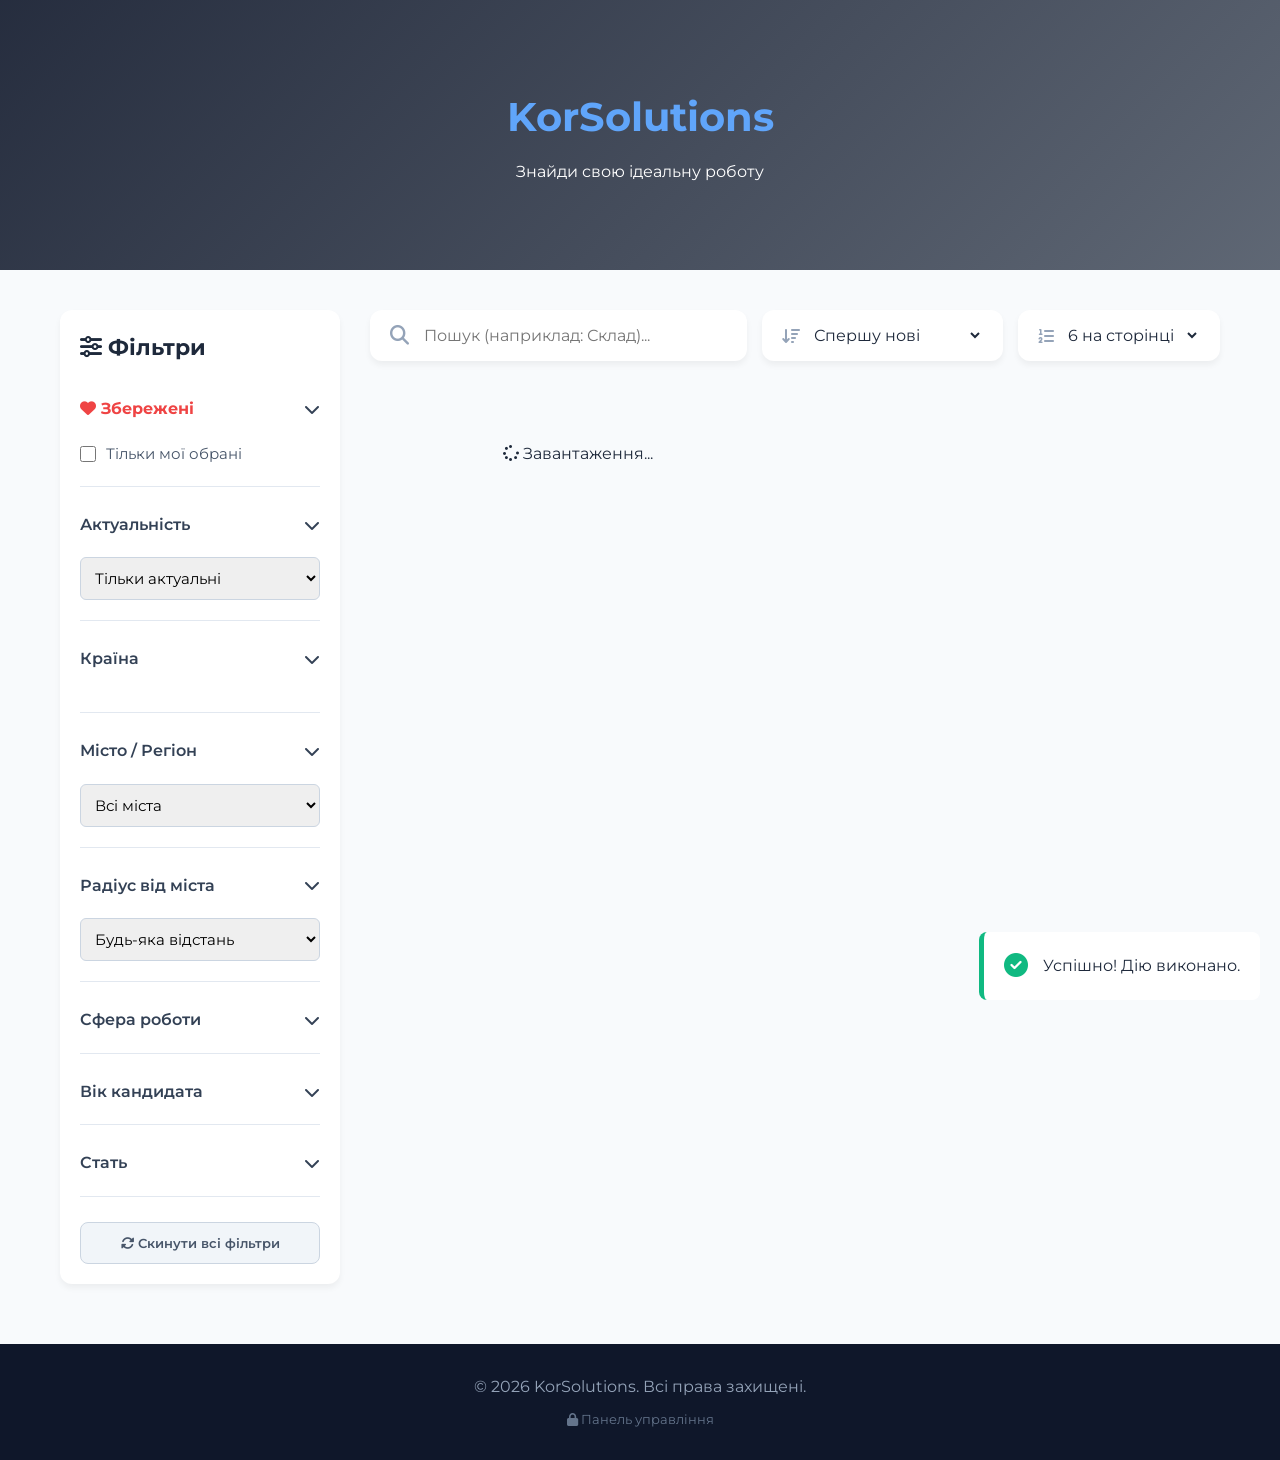
==== commit 56b8a1c0: "Update index.html" ====
--- a/index.html
+++ b/index.html
@@ -17,12 +17,7 @@
             <p class="hero-subtitle">Знайди свою ідеальну роботу</p>
         </div>
     </header>
-<div class="lang-switcher">
-    <button onclick="changeLang('ua')">UA</button>
-    <button onclick="changeLang('en')">EN</button>
-    <button onclick="changeLang('pl')">PL</button>
-    <button onclick="changeLang('ru')">RU</button>
-</div>
+
     <div class="container layout">
         <button class="mobile-filter-btn" onclick="toggleSidebar()"><i class="fas fa-filter"></i> Показати фільтри</button>
 
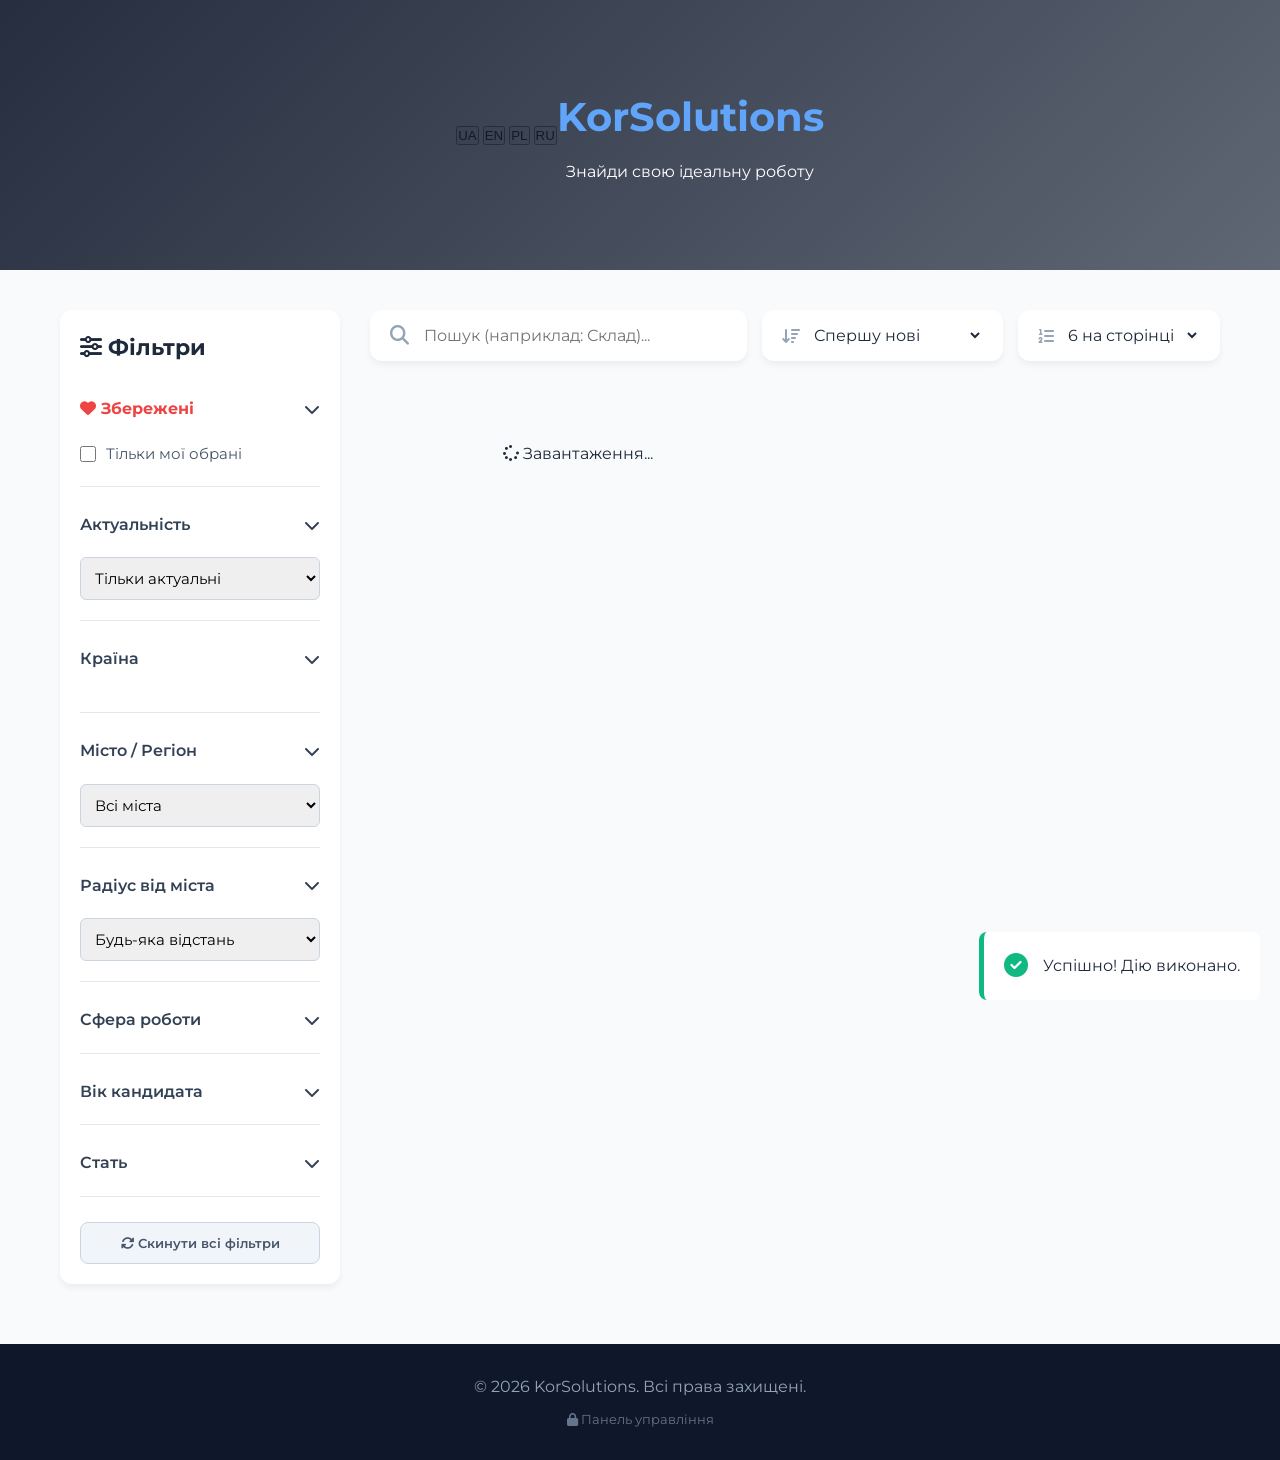
==== commit c8f379d2: "Update language buttons and modal submit button" ====
--- a/index.html
+++ b/index.html
@@ -12,6 +12,12 @@
 
     <header class="hero mini-hero">
         <div class="hero-overlay"></div>
+        <div class="lang-switcher">
+            <button onclick="changeLanguage('ua')" id="btn-lang-ua">UA</button>
+            <button onclick="changeLanguage('en')" id="btn-lang-en">EN</button>
+            <button onclick="changeLanguage('pl')" id="btn-lang-pl">PL</button>
+            <button onclick="changeLanguage('ru')" id="btn-lang-ru">RU</button>
+        </div>
         <div class="hero-content">
             <h1 class="logo-text">KorSolutions</h1>
             <p class="hero-subtitle">Знайди свою ідеальну роботу</p>
@@ -19,11 +25,11 @@
     </header>
 
     <div class="container layout">
-        <button class="mobile-filter-btn" onclick="toggleSidebar()"><i class="fas fa-filter"></i> Показати фільтри</button>
+        <button class="mobile-filter-btn" onclick="toggleSidebar()"><i class="fas fa-filter"></i> <span id="ui-filter-btn">Показати фільтри</span></button>
 
         <aside class="sidebar" id="sidebar">
             <div class="sidebar-header" ondblclick="toggleSecretFilter()" title="Подвійний клік приховує таємницю..." style="cursor: pointer;">
-                <h3><i class="fas fa-sliders-h"></i> Фільтри</h3>
+                <h3 id="ui-filter-title"><i class="fas fa-sliders-h"></i> Фільтри</h3>
                 <button class="close-sidebar" onclick="toggleSidebar()">&times;</button>
             </div>
 
@@ -173,7 +179,7 @@
                     <i class="fas fa-phone"></i>
                     <input type="tel" id="modalPhone" placeholder="Номер телефону" required>
                 </div>
-                <button type="submit" class="btn-submit">Підтвердити відгук</button>
+                <button type="submit" class="btn-submit" id="ui-modal-submit">Підтвердити відгук</button>
             </form>
         </div>
     </div>
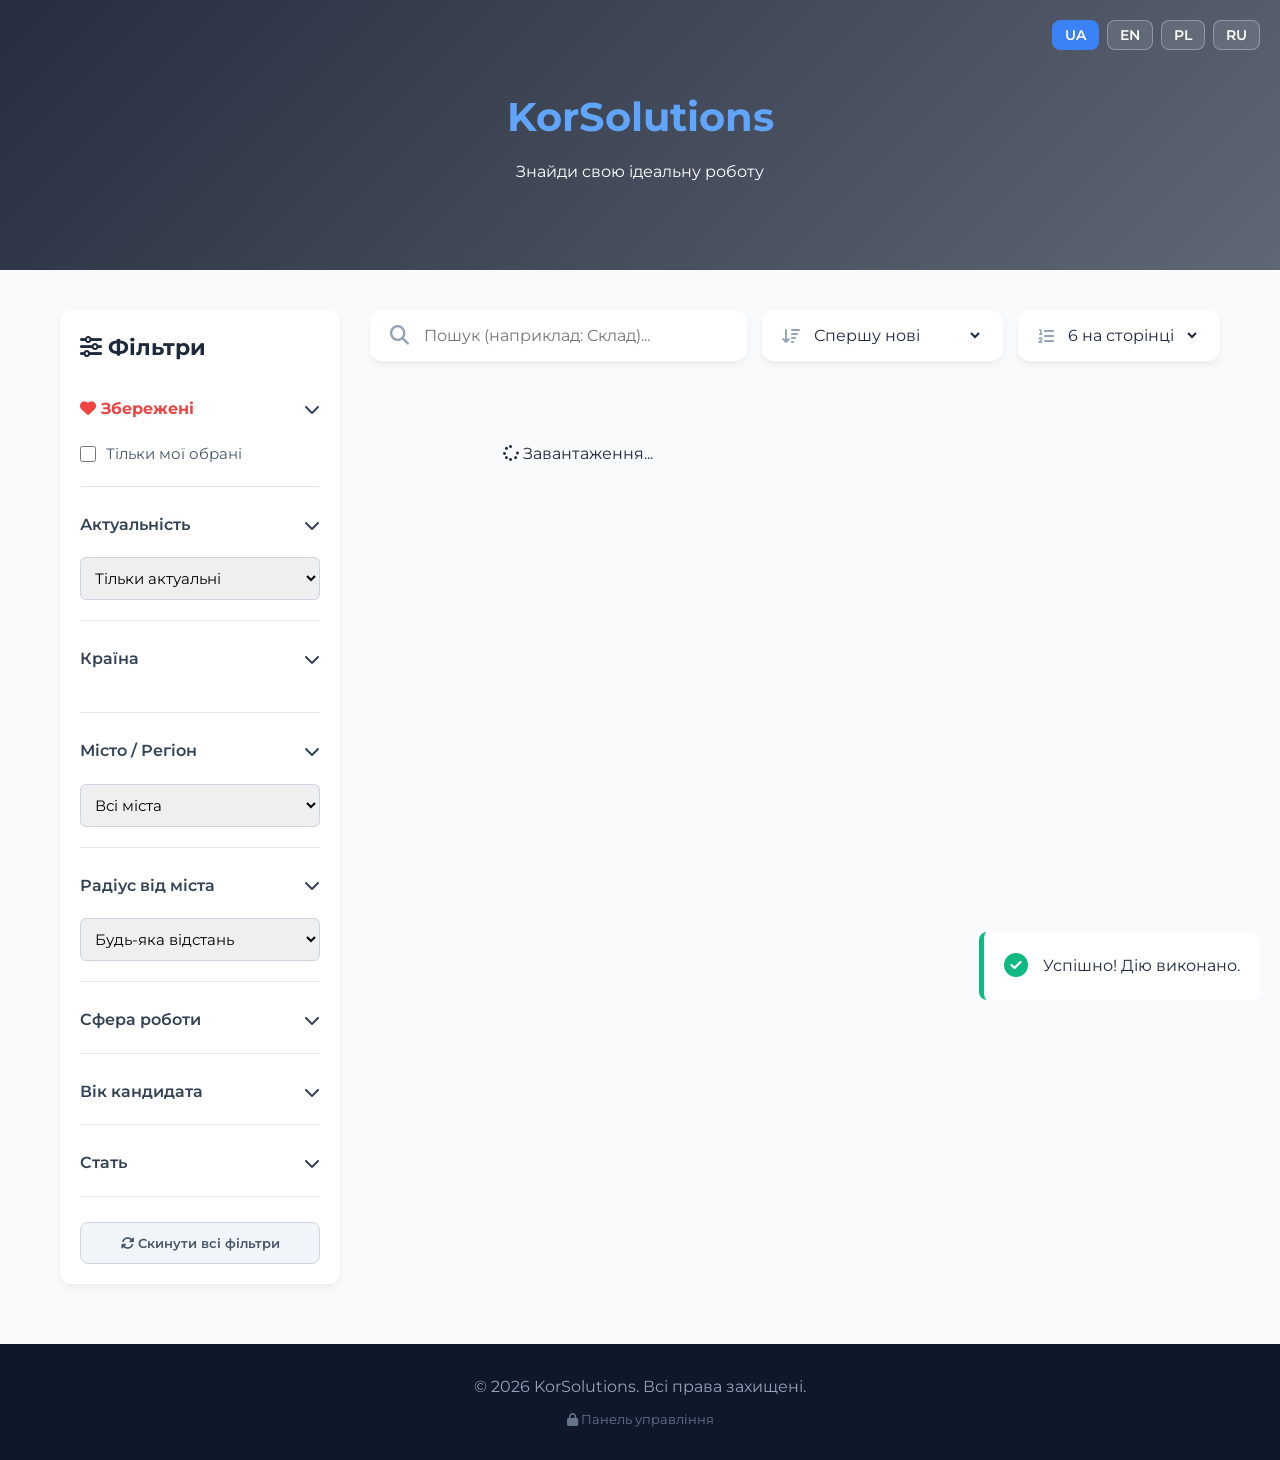
==== commit b07d8aef: "Add internationalization to index.html" ====
--- a/index.html
+++ b/index.html
@@ -19,54 +19,54 @@
             <button onclick="changeLanguage('ru')" id="btn-lang-ru">RU</button>
         </div>
         <div class="hero-content">
-            <h1 class="logo-text">KorSolutions</h1>
-            <p class="hero-subtitle">Знайди свою ідеальну роботу</p>
+            <h1 class="logo-text" data-i18n="title">KorSolutions</h1>
+            <p class="hero-subtitle" data-i18n="subtitle">Знайди свою ідеальну роботу</p>
         </div>
     </header>
 
     <div class="container layout">
-        <button class="mobile-filter-btn" onclick="toggleSidebar()"><i class="fas fa-filter"></i> <span id="ui-filter-btn">Показати фільтри</span></button>
+        <button class="mobile-filter-btn" onclick="toggleSidebar()"><i class="fas fa-filter"></i> <span data-i18n="showFilters">Показати фільтри</span></button>
 
         <aside class="sidebar" id="sidebar">
             <div class="sidebar-header" ondblclick="toggleSecretFilter()" title="Подвійний клік приховує таємницю..." style="cursor: pointer;">
-                <h3 id="ui-filter-title"><i class="fas fa-sliders-h"></i> Фільтри</h3>
+                <h3><i class="fas fa-sliders-h"></i> <span data-i18n="filtersTitle">Фільтри</span></h3>
                 <button class="close-sidebar" onclick="toggleSidebar()">&times;</button>
             </div>
 
             <div class="filter-section" id="secretPartnerDiv" style="display: none; background: #fff1f2; padding: 10px; border-radius: 8px; border: 1px dashed #f43f5e;">
                 <div class="filter-header">
-                    <span style="color: #e11d48; font-weight: 700;"><i class="fas fa-user-secret"></i> Код партнера</span>
+                    <span style="color: #e11d48; font-weight: 700;"><i class="fas fa-user-secret"></i> <span data-i18n="partnerCode">Код партнера</span></span>
                 </div>
                 <div class="filter-body open">
-                    <input type="text" id="partnerFilterInput" class="form-select" placeholder="Введіть код..." oninput="applyFilters()">
+                    <input type="text" id="partnerFilterInput" class="form-select" data-i18n-placeholder="partnerPlaceholder" placeholder="Введіть код..." oninput="applyFilters()">
                 </div>
             </div>
 
             <div class="filter-section">
                 <div class="filter-header" onclick="toggleAccordion('favAcc')">
-                    <span style="color: #ef4444; font-weight: 700;"><i class="fas fa-heart"></i> Збережені</span> <i class="fas fa-chevron-down"></i>
+                    <span style="color: #ef4444; font-weight: 700;"><i class="fas fa-heart"></i> <span data-i18n="sbSaved">Збережені</span></span> <i class="fas fa-chevron-down"></i>
                 </div>
                 <div class="filter-body open" id="favAcc">
-                    <label><input type="checkbox" id="favFilter" onchange="applyFilters()"> Тільки мої обрані</label>
+                    <label><input type="checkbox" id="favFilter" onchange="applyFilters()"> <span data-i18n="sbFavs">Тільки мої обрані</span></label>
                 </div>
             </div>
 
             <div class="filter-section">
                 <div class="filter-header" onclick="toggleAccordion('statusAcc')">
-                    <span>Актуальність</span> <i class="fas fa-chevron-down"></i>
+                    <span data-i18n="sbStatus">Актуальність</span> <i class="fas fa-chevron-down"></i>
                 </div>
                 <div class="filter-body open" id="statusAcc">
                     <select id="statusFilter" class="form-select" onchange="applyFilters()">
-                        <option value="Всі">Всі вакансії</option>
-                        <option value="Актуальна" selected>Тільки актуальні</option>
-                        <option value="Неактуальна">Архів (Неактуальні)</option>
+                        <option value="Всі" data-i18n="optAllJobs">Всі вакансії</option>
+                        <option value="Актуальна" selected data-i18n="optOnlyActive">Тільки актуальні</option>
+                        <option value="Неактуальна" data-i18n="optArchive">Архів (Неактуальні)</option>
                     </select>
                 </div>
             </div>
 
             <div class="filter-section">
                 <div class="filter-header" onclick="toggleAccordion('countryAcc')">
-                    <span>Країна</span> <i class="fas fa-chevron-down"></i>
+                    <span data-i18n="sbCountry">Країна</span> <i class="fas fa-chevron-down"></i>
                 </div>
                 <div class="filter-body open" id="countryAcc">
                     <div id="dynamicCountries"></div>
@@ -75,34 +75,34 @@
 
             <div class="filter-section">
                 <div class="filter-header" onclick="toggleAccordion('cityAcc')">
-                    <span>Місто / Регіон</span> <i class="fas fa-chevron-down"></i>
+                    <span data-i18n="sbCity">Місто / Регіон</span> <i class="fas fa-chevron-down"></i>
                 </div>
                 <div class="filter-body open" id="cityAcc">
                     <select id="cityFilter" class="form-select" onchange="applyFilters()">
-                        <option value="Всі">Всі міста</option>
+                        <option value="Всі" data-i18n="optAllCities">Всі міста</option>
                     </select>
                 </div>
             </div>
 
             <div class="filter-section">
                 <div class="filter-header" onclick="toggleAccordion('radiusAcc')">
-                    <span>Радіус від міста</span> <i class="fas fa-chevron-down"></i>
+                    <span data-i18n="sbRadius">Радіус від міста</span> <i class="fas fa-chevron-down"></i>
                 </div>
                 <div class="filter-body open" id="radiusAcc">
                     <select id="radiusFilter" class="form-select" onchange="applyFilters()">
-                        <option value="Будь-який">Будь-яка відстань</option>
-                        <option value="0">Точно в місті (0 км)</option>
-                        <option value="10">До 10 км</option>
-                        <option value="30">До 30 км</option>
-                        <option value="50">До 50 км</option>
-                        <option value="100">До 100 км</option>
+                        <option value="Будь-який" data-i18n="optAnyDist">Будь-яка відстань</option>
+                        <option value="0" data-i18n="opt0km">Точно в місті (0 км)</option>
+                        <option value="10" data-i18n="opt10km">До 10 км</option>
+                        <option value="30" data-i18n="opt30km">До 30 км</option>
+                        <option value="50" data-i18n="opt50km">До 50 км</option>
+                        <option value="100" data-i18n="opt100km">До 100 км</option>
                     </select>
                 </div>
             </div>
 
             <div class="filter-section">
                 <div class="filter-header" onclick="toggleAccordion('categoryAcc')">
-                    <span>Сфера роботи</span> <i class="fas fa-chevron-down"></i>
+                    <span data-i18n="sbCategory">Сфера роботи</span> <i class="fas fa-chevron-down"></i>
                 </div>
                 <div class="filter-body" id="categoryAcc">
                     <div id="dynamicCategories"></div>
@@ -111,10 +111,10 @@
             
             <div class="filter-section">
                 <div class="filter-header" onclick="toggleAccordion('ageAcc')">
-                    <span>Вік кандидата</span> <i class="fas fa-chevron-down"></i>
+                    <span data-i18n="sbAge">Вік кандидата</span> <i class="fas fa-chevron-down"></i>
                 </div>
                 <div class="filter-body" id="ageAcc">
-                    <label><input type="checkbox" id="minorsOnlyFilter" onchange="applyFilters()"> Тільки для неповнолітніх (до 18)</label>
+                    <label><input type="checkbox" id="minorsOnlyFilter" onchange="applyFilters()"> <span data-i18n="sbMinors">Тільки для неповнолітніх (до 18)</span></label>
                     <hr style="border: 0; border-top: 1px solid #e2e8f0; margin: 5px 0;">
                     <div id="dynamicAges"></div>
                 </div>
@@ -122,39 +122,39 @@
 
             <div class="filter-section">
                 <div class="filter-header" onclick="toggleAccordion('genderAcc')">
-                    <span>Стать</span> <i class="fas fa-chevron-down"></i>
+                    <span data-i18n="sbGender">Стать</span> <i class="fas fa-chevron-down"></i>
                 </div>
                 <div class="filter-body" id="genderAcc">
-                    <label><input type="checkbox" value="Чоловіки" class="filter-cb" data-type="genders"> Чоловіки</label>
-                    <label><input type="checkbox" value="Жінки" class="filter-cb" data-type="genders"> Жінки</label>
-                    <label><input type="checkbox" value="Сімейні пари" class="filter-cb" data-type="genders"> Сімейні пари</label>
-                </div>
-            </div>
-
-            <button class="btn-reset" onclick="resetFilters()"><i class="fas fa-sync-alt"></i> Скинути всі фільтри</button>
+                    <label><input type="checkbox" value="Чоловіки" class="filter-cb" data-type="genders"> <span data-i18n="Чоловіки">Чоловіки</span></label>
+                    <label><input type="checkbox" value="Жінки" class="filter-cb" data-type="genders"> <span data-i18n="Жінки">Жінки</span></label>
+                    <label><input type="checkbox" value="Сімейні пари" class="filter-cb" data-type="genders"> <span data-i18n="Сімейні пари">Сімейні пари</span></label>
+                </div>
+            </div>
+
+            <button class="btn-reset" onclick="resetFilters()"><i class="fas fa-sync-alt"></i> <span data-i18n="resetFilters">Скинути всі фільтри</span></button>
         </aside>
 
         <main class="main-content">
             <div class="content-controls">
                 <div class="search-box">
                     <i class="fas fa-search"></i>
-                    <input type="text" id="searchInput" placeholder="Пошук (наприклад: Склад)...">
+                    <input type="text" id="searchInput" data-i18n-placeholder="searchPlaceholder" placeholder="Пошук (наприклад: Склад)...">
                 </div>
                 <div style="display: flex; gap: 15px;">
                     <div class="sort-box">
                         <i class="fas fa-sort-amount-down"></i>
                         <select id="sortSelect" onchange="applyFilters()">
-                            <option value="date-desc">Спершу нові</option>
-                            <option value="date-asc">Спершу старі</option>
-                            <option value="name-asc">За алфавітом (А-Я)</option>
+                            <option value="date-desc" data-i18n="sortNew">Спершу нові</option>
+                            <option value="date-asc" data-i18n="sortOld">Спершу старі</option>
+                            <option value="name-asc" data-i18n="sortAz">За алфавітом (А-Я)</option>
                         </select>
                     </div>
                     <div class="sort-box">
                         <i class="fas fa-list-ol"></i>
                         <select id="perPageSelect" onchange="changePerPage()">
-                            <option value="6">6 на сторінці</option>
-                            <option value="12">12 на сторінці</option>
-                            <option value="24">24 на сторінці</option>
+                            <option value="6" data-i18n="perPage6">6 на сторінці</option>
+                            <option value="12" data-i18n="perPage12">12 на сторінці</option>
+                            <option value="24" data-i18n="perPage24">24 на сторінці</option>
                         </select>
                     </div>
                 </div>
@@ -169,17 +169,17 @@
     <div id="jobModal" class="modal">
         <div class="modal-content">
             <span class="close-modal" onclick="closeModal()">&times;</span>
-            <h2 id="modalJobTitle">Відгук на вакансію</h2>
+            <h2 id="modalJobTitle" style="margin-bottom: 20px;"></h2>
             <form id="modalTgForm">
                 <div class="input-group">
                     <i class="fas fa-user"></i>
-                    <input type="text" id="modalName" placeholder="Ваше ім'я та прізвище" required>
+                    <input type="text" id="modalName" data-i18n-placeholder="modalNamePlaceholder" placeholder="Ваше ім'я та прізвище" required>
                 </div>
                 <div class="input-group">
                     <i class="fas fa-phone"></i>
-                    <input type="tel" id="modalPhone" placeholder="Номер телефону" required>
-                </div>
-                <button type="submit" class="btn-submit" id="ui-modal-submit">Підтвердити відгук</button>
+                    <input type="tel" id="modalPhone" data-i18n-placeholder="modalPhonePlaceholder" placeholder="Номер телефону" required>
+                </div>
+                <button type="submit" class="btn-submit" data-i18n="confirmApplyBtn">Підтвердити відгук</button>
             </form>
         </div>
     </div>
--- a/style.css
+++ b/style.css
@@ -6,6 +6,12 @@
 .hero-overlay { position: absolute; top: 0; left: 0; width: 100%; height: 100%; background: linear-gradient(135deg, rgba(15, 23, 42, 0.9), rgba(30, 41, 59, 0.7)); }
 .hero-content { position: relative; z-index: 2; }
 .logo-text { font-size: 2.5rem; font-weight: 700; color: #60a5fa; margin-bottom: 10px; }
+
+/* Стилі для перемикача мов */
+.lang-switcher { position: absolute; top: 20px; right: 20px; z-index: 10; display: flex; gap: 8px; }
+.lang-switcher button { background: rgba(255, 255, 255, 0.1); border: 1px solid rgba(255,255,255,0.3); color: white; padding: 6px 12px; border-radius: 8px; cursor: pointer; font-weight: 600; transition: 0.2s; backdrop-filter: blur(5px); font-family: inherit; font-size: 0.85rem; }
+.lang-switcher button:hover { background: rgba(255, 255, 255, 0.3); }
+.lang-switcher button.active { background: #3b82f6; border-color: #3b82f6; color: white; }
 
 .layout { display: flex; gap: 30px; margin-top: 40px; margin-bottom: 60px; align-items: flex-start; }
 
@@ -41,7 +47,6 @@
 .job-card { background: white; border-radius: 12px; padding: 25px; border: 1px solid #edf2f7; box-shadow: 0 4px 6px -1px rgba(0,0,0,0.05); display: flex; flex-direction: column; justify-content: space-between; min-width: 0; word-wrap: break-word; position: relative; break-inside: avoid; margin-bottom: 20px; }
 .job-card.inactive { opacity: 0.7; filter: grayscale(50%); }
 
-/* НОВІ КНОПКИ ДІЙ */
 .action-buttons { position: absolute; top: 20px; right: 20px; display: flex; gap: 8px; z-index: 5; }
 .icon-btn { background: #f1f5f9; color: #64748b; border: none; width: 35px; height: 35px; border-radius: 8px; cursor: pointer; transition: 0.2s; display: flex; align-items: center; justify-content: center; font-size: 1.1rem; }
 .icon-btn:hover { background: #e2e8f0; color: #1e293b; }
@@ -101,6 +106,7 @@
 .rich-text-box li { margin-bottom: 4px; }
 
 @media (max-width: 768px) {
+    .lang-switcher { top: 10px; right: 10px; }
     .container { padding: 0 10px; }
     .layout { flex-direction: column; margin-top: 15px; }
     .sidebar { display: none; width: 100%; position: fixed; top: 0; left: 0; height: 100%; z-index: 200; border-radius: 0; overflow-y: auto; padding-bottom: 80px; }
@@ -115,6 +121,5 @@
     .jobs-grid { display: flex; flex-direction: column; width: 100%; }
     .job-card { width: 100%; margin-bottom: 15px; padding: 15px; }
 
-    /* Липка кнопка тільки на мобільному! */
     .btn-apply { position: sticky; bottom: 15px; z-index: 10; box-shadow: 0 4px 15px rgba(15, 23, 42, 0.4); border: 2px solid white; }
 }
